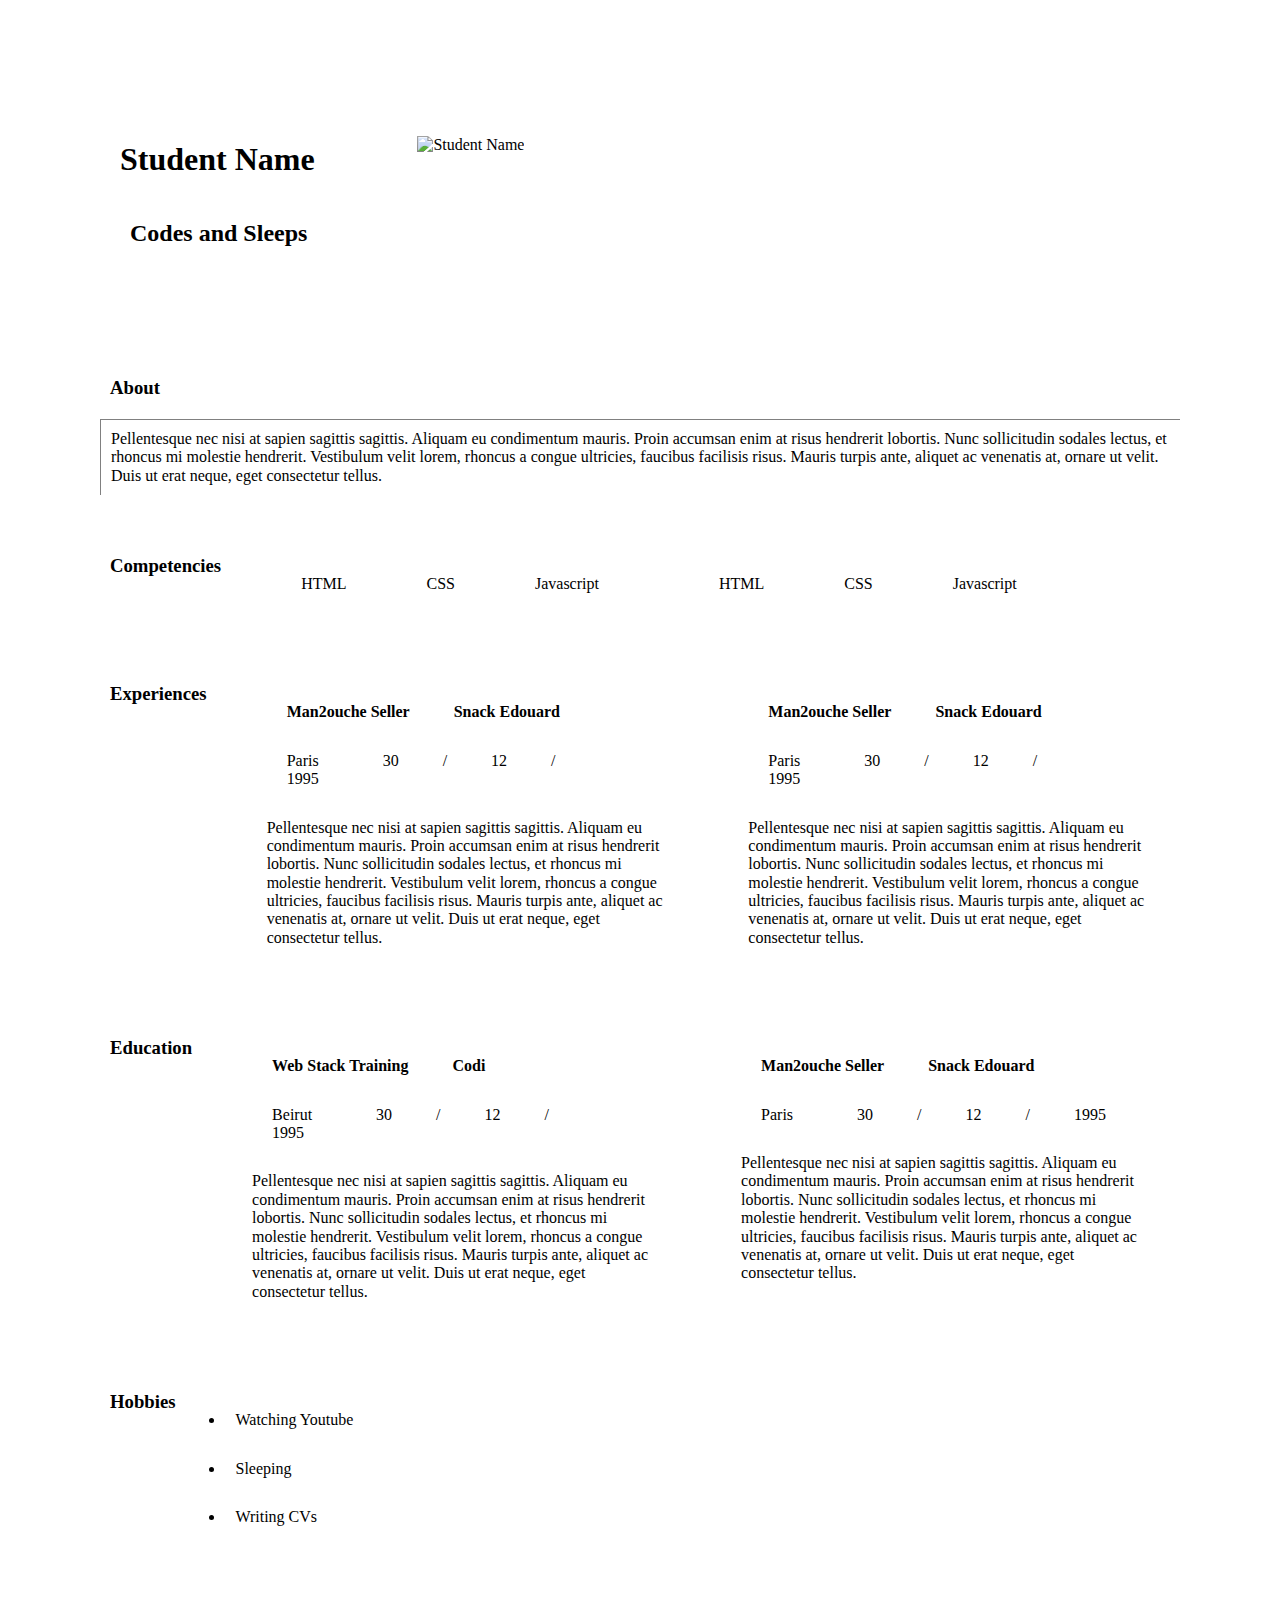
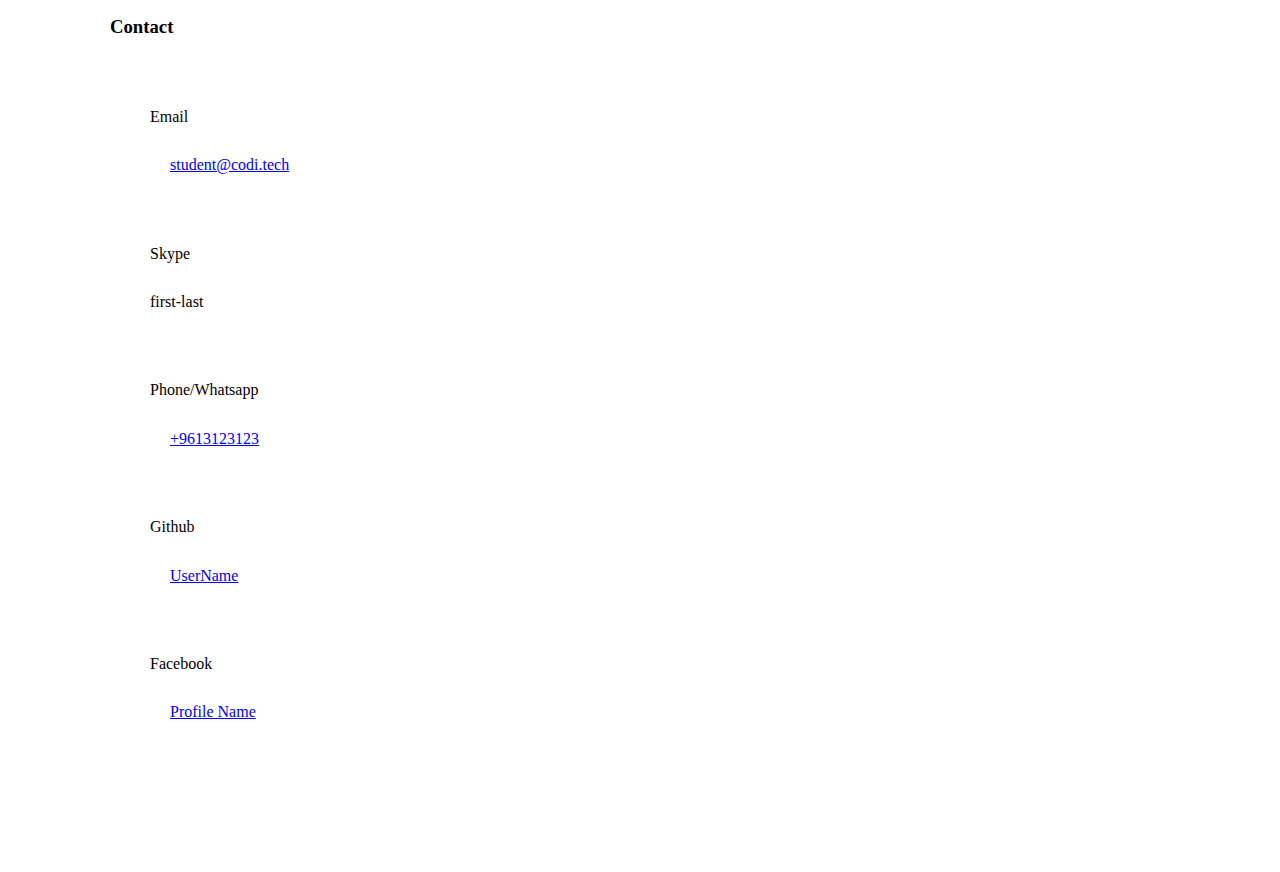
==== public/style2/index.html @ 8daa3da4 "completed /public/style1/style.css style 1" ====
<!DOCTYPE html>
<html lang="en">
  <head>
    <!-- Meta tags -->
    <meta http-equiv="content-type" content="text/html; charset=UTF-8" />
    <meta charset="utf-8" />
    <meta http-equiv="X-UA-Compatible" content="IE=edge,chrome=1" />
    <meta name="viewport" content="width=device-width, initial-scale=1.0" />
    <!-- /Meta tags -->

    <title>JStudent | CV</title>

    <!-- Stylesheets -->
    <link rel="stylesheet" href="style.css">
    <link rel="stylesheet" href="normalize.css" />
    <!-- /Stylesheets -->
  </head>
  <body>
    <div id="#wrapper">
      <header>
        <div>
          <hgroup>
            <h1>Student Name</h1>
            <h2>Codes and Sleeps</h2>
          </hgroup>
          <figure>
            <img src="../images/110x110.png" alt="Student Name" />
          </figure>
        </div>
      </header>
      <div class="content">
        <section id="about">
          <h3>About</h3>
          <p>
            Pellentesque nec nisi at sapien sagittis sagittis. Aliquam eu
            condimentum mauris. Proin accumsan enim at risus hendrerit lobortis.
            Nunc sollicitudin sodales lectus, et rhoncus mi molestie hendrerit.
            Vestibulum velit lorem, rhoncus a congue ultricies, faucibus
            facilisis risus. Mauris turpis ante, aliquet ac venenatis at, ornare
            ut velit. Duis ut erat neque, eget consectetur tellus.
          </p>
        </section>
        <section id="competencies">
          <h3>Competencies</h3>
          <div class="skills skills-primary">
            <div class="skill" data-skill="5">
              <span>HTML</span>
            </div>
            <div class="skill" data-skill="3">
              <span>CSS</span>
            </div>
            <div class="skill" data-skill="1">
              <span>Javascript</span>
            </div>
          </div>
          <div class="skills skills-secondary">
            <div class="skill" data-skill="9">
              <span>HTML</span>
            </div>
            <div class="skill" data-skill="5">
              <span>CSS</span>
            </div>
            <div class="skill" data-skill="7">
              <span>Javascript</span>
            </div>
          </div>
        </section>
        <section id="experiences">
          <h3>Experiences</h3>
          <div class="experience">
            <h4>
              <span class="experience-type">Man2ouche Seller</span>
              <span class="experience-institution">Snack Edouard</span>
            </h4>
            <div class="experience-details">
              <span class="experience-location">
                Paris
              </span>
              <span class="experience-date">
                <span class="day">30</span>
                <span class="experience-date-separator">/</span>
                <span class="month">12</span>
                <span class="experience-date-separator">/</span>
                <span class="year">1995</span>
              </span>
            </div>
            <p class="experience-description">
              Pellentesque nec nisi at sapien sagittis sagittis. Aliquam eu
              condimentum mauris. Proin accumsan enim at risus hendrerit
              lobortis. Nunc sollicitudin sodales lectus, et rhoncus mi molestie
              hendrerit. Vestibulum velit lorem, rhoncus a congue ultricies,
              faucibus facilisis risus. Mauris turpis ante, aliquet ac venenatis
              at, ornare ut velit. Duis ut erat neque, eget consectetur tellus.
            </p>
          </div>
          <div class="experience">
            <h4>
              <span class="experience-type">Man2ouche Seller</span>
              <span class="experience-institution">Snack Edouard</span>
            </h4>
            <div class="experience-details">
              <span class="experience-location">
                Paris
              </span>
              <span class="experience-date">
                <span class="day">30</span>
                <span class="experience-date-separator">/</span>
                <span class="month">12</span>
                <span class="experience-date-separator">/</span>
                <span class="year">1995</span>
              </span>
            </div>
            <p class="experience-description">
              Pellentesque nec nisi at sapien sagittis sagittis. Aliquam eu
              condimentum mauris. Proin accumsan enim at risus hendrerit
              lobortis. Nunc sollicitudin sodales lectus, et rhoncus mi molestie
              hendrerit. Vestibulum velit lorem, rhoncus a congue ultricies,
              faucibus facilisis risus. Mauris turpis ante, aliquet ac venenatis
              at, ornare ut velit. Duis ut erat neque, eget consectetur tellus.
            </p>
          </div>
        </section>
        <section id="education">
          <h3>Education</h3>
          <div class="experience">
            <h4>
              <span class="experience-type">Web Stack Training</span>
              <span class="experience-institution">Codi</span>
            </h4>
            <div class="experience-details">
              <span class="experience-location">
                Beirut
              </span>
              <span class="experience-date">
                <span class="day">30</span>
                <span class="experience-date-separator">/</span>
                <span class="month">12</span>
                <span class="experience-date-separator">/</span>
                <span class="year">1995</span>
              </span>
            </div>
            <p class="experience-description">
              Pellentesque nec nisi at sapien sagittis sagittis. Aliquam eu
              condimentum mauris. Proin accumsan enim at risus hendrerit
              lobortis. Nunc sollicitudin sodales lectus, et rhoncus mi molestie
              hendrerit. Vestibulum velit lorem, rhoncus a congue ultricies,
              faucibus facilisis risus. Mauris turpis ante, aliquet ac venenatis
              at, ornare ut velit. Duis ut erat neque, eget consectetur tellus.
            </p>
          </div>
          <div class="experience">
            <h4>
              <span class="experience-type">Man2ouche Seller</span>
              <span class="experience-institution">Snack Edouard</span>
            </h4>
            <div class="experience-details">
              <span class="experience-location">
                Paris
              </span>
              <span class="experience-date">
                <span class="day">30</span>
                <span class="experience-date-separator">/</span>
                <span class="month">12</span>
                <span class="experience-date-separator">/</span>
                <span class="year">1995</span>
              </span>
            </div>
            <p class="experience-description">
              Pellentesque nec nisi at sapien sagittis sagittis. Aliquam eu
              condimentum mauris. Proin accumsan enim at risus hendrerit
              lobortis. Nunc sollicitudin sodales lectus, et rhoncus mi molestie
              hendrerit. Vestibulum velit lorem, rhoncus a congue ultricies,
              faucibus facilisis risus. Mauris turpis ante, aliquet ac venenatis
              at, ornare ut velit. Duis ut erat neque, eget consectetur tellus.
            </p>
          </div>
        </section>
        <section id="hobbies">
          <h3>Hobbies</h3>
          <ul>
            <li>Watching Youtube</li>
            <li>Sleeping</li>
            <li>Writing CVs</li>
          </ul>
        </section>
        <section id="contact">
          <h3>Contact</h3>
          <div class="contacts">
            <dl class="contact contact-email">
              <dt class="contact-type">Email</dt>
              <dd class="contact-value">
                <a href="mailto:student@codi.tech">student@codi.tech</a>
              </dd>
            </dl>
            <dl class="contact contact-skype">
              <dt class="contact-type">Skype</dt>
              <dd class="contact-value">first-last</dd>
            </dl>
            <dl class="contact contact-phone">
              <dt class="contact-type">Phone/Whatsapp</dt>
              <dd class="contact-value">
                <a href="tel:+96170261482">+9613123123</a>
              </dd>
            </dl>
            <dl class="contact contact-github">
              <dt class="contact-type">Github</dt>
              <dd class="contact-value">
                <a href="https://github.com/User/" target="_blank">UserName</a>
              </dd>
            </dl>
            <dl class="contact contact-facebook">
              <dt class="contact-type">Facebook</dt>
              <dd class="contact-value">
                <a href="//www.facebook.com/profileName" target="_blank"
                  >Profile Name</a
                >
              </dd>
            </dl>
          </div>
        </section>
      </div>
    </div>
  </body>
</html>
---- public/style2/style.css ----
*{
    padding: 10px;
    margin: 10px;
 }
 #competencies , #experiences , #education , #hobbies{
    display: flex;
}
.skills-primary{
    display: flex;
}
.skills-secondary{
    display: flex;
   
}
#about > p{
    border-left: 1px solid gray;
}
 #Competencies>.skills-primary{
    border-left: 2px solid gray;
}

#about> p{
border-top: 1px solid gray;
}
header > div{
    display: flex;
    width: 100%;
}
figure{
    float: right;
}
/*.skills-primary .skills-secondary{
    flex-direction: column;
}
.skills{
    flex-direction: column;
}
.skill{
    display: flex;
}*/
.experience{
    display: inline-block;
}
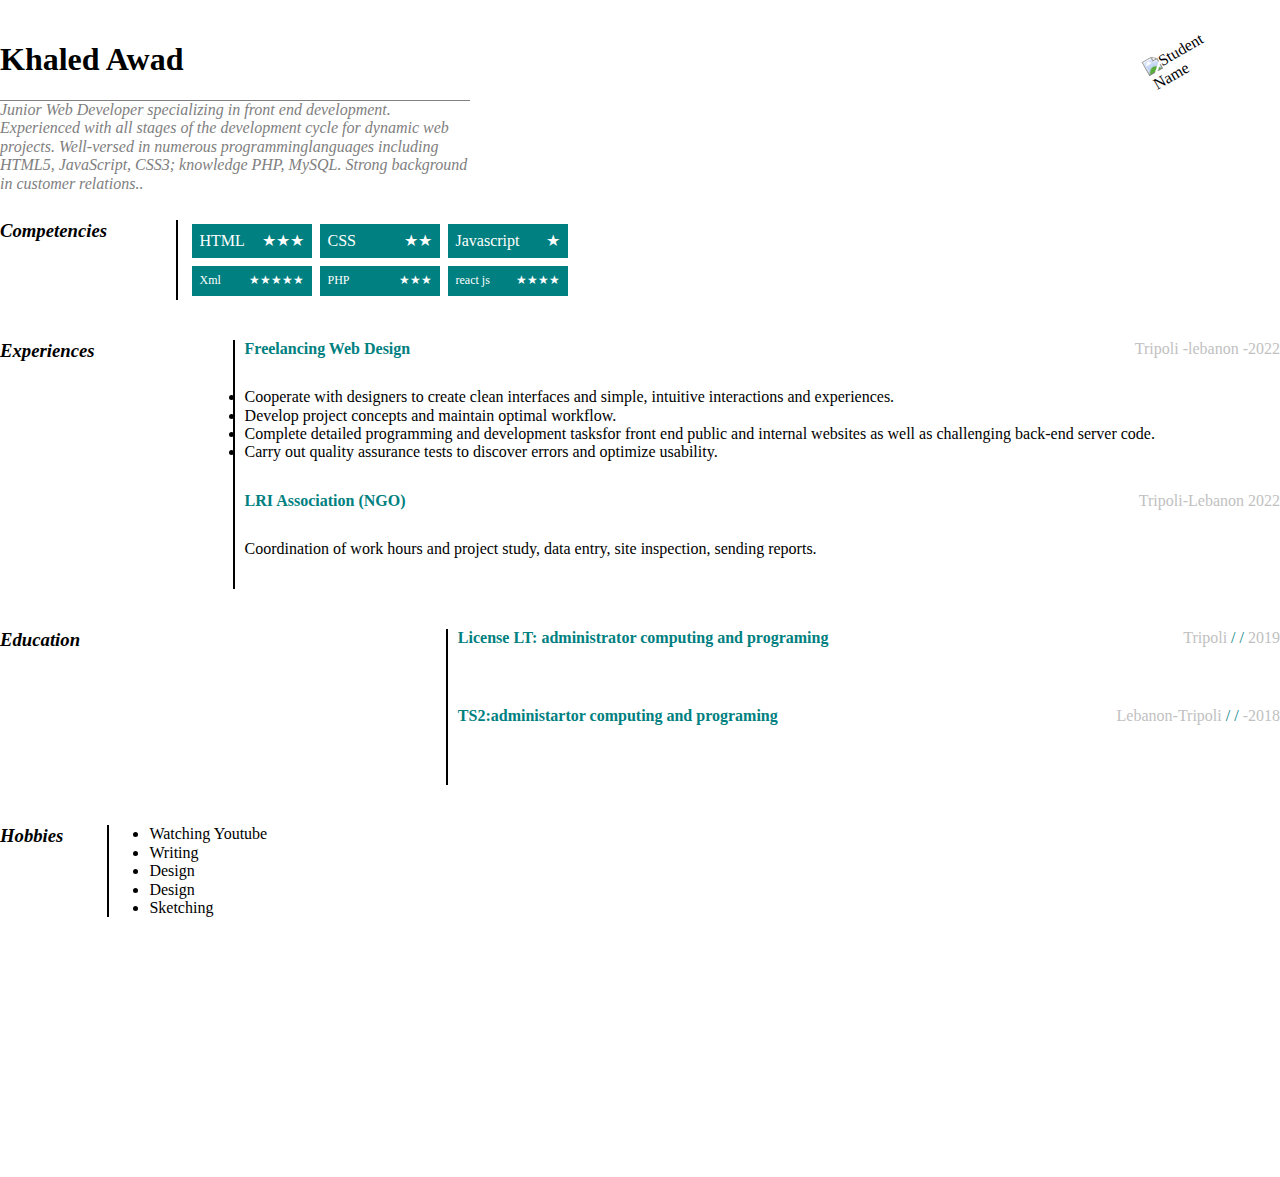
==== commit 91cff8da: "adding ouwn information" ====
--- a/public/style2/index.html
+++ b/public/style2/index.html
@@ -20,11 +20,11 @@
       <header>
         <div>
           <hgroup>
-            <h1>Student Name</h1>
-            <h2>Codes and Sleeps</h2>
+            <h1>Khaled Awad</h1>
+            <h2>Web Developer</h2>
           </hgroup>
           <figure>
-            <img src="../images/110x110.png" alt="Student Name" />
+            <img src="../images/123.png" alt="Student Name" width="200" height="200" />
           </figure>
         </div>
       </header>
@@ -32,12 +32,11 @@
         <section id="about">
           <h3>About</h3>
           <p>
-            Pellentesque nec nisi at sapien sagittis sagittis. Aliquam eu
-            condimentum mauris. Proin accumsan enim at risus hendrerit lobortis.
-            Nunc sollicitudin sodales lectus, et rhoncus mi molestie hendrerit.
-            Vestibulum velit lorem, rhoncus a congue ultricies, faucibus
-            facilisis risus. Mauris turpis ante, aliquet ac venenatis at, ornare
-            ut velit. Duis ut erat neque, eget consectetur tellus.
+            Junior Web Developer specializing in front end development.
+            Experienced with all stages of the development cycle for dynamic
+            web projects. Well-versed in numerous programminglanguages
+            including HTML5, JavaScript, CSS3; knowledge PHP, MySQL. Strong
+            background in customer relations..
           </p>
         </section>
         <section id="competencies">
@@ -55,13 +54,13 @@
           </div>
           <div class="skills skills-secondary">
             <div class="skill" data-skill="9">
-              <span>HTML</span>
+              <span>Xml</span>
             </div>
             <div class="skill" data-skill="5">
-              <span>CSS</span>
+              <span>PHP</span>
             </div>
             <div class="skill" data-skill="7">
-              <span>Javascript</span>
+              <span>react js</span>
             </div>
           </div>
         </section>
@@ -69,54 +68,55 @@
           <h3>Experiences</h3>
           <div class="experience">
             <h4>
-              <span class="experience-type">Man2ouche Seller</span>
-              <span class="experience-institution">Snack Edouard</span>
-            </h4>
-            <div class="experience-details">
-              <span class="experience-location">
-                Paris
-              </span>
-              <span class="experience-date">
-                <span class="day">30</span>
-                <span class="experience-date-separator">/</span>
-                <span class="month">12</span>
-                <span class="experience-date-separator">/</span>
-                <span class="year">1995</span>
-              </span>
-            </div>
-            <p class="experience-description">
-              Pellentesque nec nisi at sapien sagittis sagittis. Aliquam eu
-              condimentum mauris. Proin accumsan enim at risus hendrerit
-              lobortis. Nunc sollicitudin sodales lectus, et rhoncus mi molestie
-              hendrerit. Vestibulum velit lorem, rhoncus a congue ultricies,
-              faucibus facilisis risus. Mauris turpis ante, aliquet ac venenatis
-              at, ornare ut velit. Duis ut erat neque, eget consectetur tellus.
-            </p>
-          </div>
-          <div class="experience">
-            <h4>
-              <span class="experience-type">Man2ouche Seller</span>
-              <span class="experience-institution">Snack Edouard</span>
-            </h4>
-            <div class="experience-details">
-              <span class="experience-location">
-                Paris
-              </span>
-              <span class="experience-date">
-                <span class="day">30</span>
-                <span class="experience-date-separator">/</span>
-                <span class="month">12</span>
-                <span class="experience-date-separator">/</span>
-                <span class="year">1995</span>
-              </span>
-            </div>
-            <p class="experience-description">
-              Pellentesque nec nisi at sapien sagittis sagittis. Aliquam eu
-              condimentum mauris. Proin accumsan enim at risus hendrerit
-              lobortis. Nunc sollicitudin sodales lectus, et rhoncus mi molestie
-              hendrerit. Vestibulum velit lorem, rhoncus a congue ultricies,
-              faucibus facilisis risus. Mauris turpis ante, aliquet ac venenatis
-              at, ornare ut velit. Duis ut erat neque, eget consectetur tellus.
+              <span class="experience-type">Freelancing Web Design</span>
+              <span class="experience-institution"></span>
+            </h4>
+            <div class="experience-details">
+              <span class="experience-location">
+               Tripoli -lebanon
+              </span>
+              <span class="experience-date">
+                <span class="day"></span>
+                <span class="experience-date-separator"></span>
+                <span class="month"></span>
+                <span class="experience-date-separator"></span>
+                <span class="year">-2022</span>
+              </span>
+            </div>
+            <p class="experience-description">
+             <ul>
+              <li>Cooperate with designers to create clean interfaces and
+              simple, intuitive interactions and experiences.</li>
+            <li> Develop project concepts and maintain optimal
+              workflow.</li>
+            <li> Complete detailed programming and development tasksfor
+              front end public and internal websites as well as challenging
+              back-end server code.</li>
+            <li>Carry out quality assurance tests to discover errors and
+              optimize usability.</li>
+            </ul>
+            </p>
+          </div>
+          <div class="experience">
+            <h4>
+              <span class="experience-type">LRI Association (NGO)</span>
+              <span class="experience-institution">,(Supervisor)</span>
+            </h4>
+            <div class="experience-details">
+              <span class="experience-location">
+                Tripoli-Lebanon
+              </span>
+              <span class="experience-date">
+                <span class="day"></span>
+                <span class="experience-date-separator"></span>
+                <span class="month"></span>
+                <span class="experience-date-separator"></span>
+                <span class="year">2022</span>
+              </span>
+            </div>
+            <p class="experience-description">
+              Coordination of work hours and project study, data entry, site
+              inspection, sending reports.
             </p>
           </div>
         </section>
@@ -124,54 +124,43 @@
           <h3>Education</h3>
           <div class="experience">
             <h4>
-              <span class="experience-type">Web Stack Training</span>
-              <span class="experience-institution">Codi</span>
-            </h4>
-            <div class="experience-details">
-              <span class="experience-location">
-                Beirut
-              </span>
-              <span class="experience-date">
-                <span class="day">30</span>
-                <span class="experience-date-separator">/</span>
-                <span class="month">12</span>
-                <span class="experience-date-separator">/</span>
-                <span class="year">1995</span>
-              </span>
-            </div>
-            <p class="experience-description">
-              Pellentesque nec nisi at sapien sagittis sagittis. Aliquam eu
-              condimentum mauris. Proin accumsan enim at risus hendrerit
-              lobortis. Nunc sollicitudin sodales lectus, et rhoncus mi molestie
-              hendrerit. Vestibulum velit lorem, rhoncus a congue ultricies,
-              faucibus facilisis risus. Mauris turpis ante, aliquet ac venenatis
-              at, ornare ut velit. Duis ut erat neque, eget consectetur tellus.
-            </p>
-          </div>
-          <div class="experience">
-            <h4>
-              <span class="experience-type">Man2ouche Seller</span>
-              <span class="experience-institution">Snack Edouard</span>
-            </h4>
-            <div class="experience-details">
-              <span class="experience-location">
-                Paris
-              </span>
-              <span class="experience-date">
-                <span class="day">30</span>
-                <span class="experience-date-separator">/</span>
-                <span class="month">12</span>
-                <span class="experience-date-separator">/</span>
-                <span class="year">1995</span>
-              </span>
-            </div>
-            <p class="experience-description">
-              Pellentesque nec nisi at sapien sagittis sagittis. Aliquam eu
-              condimentum mauris. Proin accumsan enim at risus hendrerit
-              lobortis. Nunc sollicitudin sodales lectus, et rhoncus mi molestie
-              hendrerit. Vestibulum velit lorem, rhoncus a congue ultricies,
-              faucibus facilisis risus. Mauris turpis ante, aliquet ac venenatis
-              at, ornare ut velit. Duis ut erat neque, eget consectetur tellus.
+              <span class="experience-type">License LT: administrator computing and programing</span>
+              <span class="experience-institution">,(IPNET Institut technique, LB)</span>
+            </h4>
+            <div class="experience-details">
+              <span class="experience-location">
+                Tripoli
+              </span>
+              <span class="experience-date">
+                <span class="day"></span>
+                <span class="experience-date-separator">/</span>
+                <span class="month"></span>
+                <span class="experience-date-separator">/</span>
+                <span class="year">2019</span>
+              </span>
+            </div>
+            <p class="experience-description">
+              
+            </p>
+          </div>
+          <div class="experience">
+            <h4>
+              <span class="experience-type">TS2:administartor computing and programing</span>
+              <span class="experience-institution">,(IPNET Institut technique, LB)</span>
+            </h4>
+            <div class="experience-details">
+              <span class="experience-location">
+                Lebanon-Tripoli
+              </span>
+              <span class="experience-date">
+                <span class="day"></span>
+                <span class="experience-date-separator">/</span>
+                <span class="month"></span>
+                <span class="experience-date-separator">/</span>
+                <span class="year">-2018</span>
+              </span>
+            </div>
+            <p class="experience-description">
             </p>
           </div>
         </section>
@@ -179,8 +168,10 @@
           <h3>Hobbies</h3>
           <ul>
             <li>Watching Youtube</li>
-            <li>Sleeping</li>
-            <li>Writing CVs</li>
+            <li>Writing</li>
+            <li>Design</li>
+            <li>Design</li>
+            <li>Sketching</li>
           </ul>
         </section>
         <section id="contact">
@@ -189,30 +180,31 @@
             <dl class="contact contact-email">
               <dt class="contact-type">Email</dt>
               <dd class="contact-value">
-                <a href="mailto:student@codi.tech">student@codi.tech</a>
+                <a href="mailto:student@codi.tech">awadkhaled.webdev@gmail.com</a>
               </dd>
             </dl>
             <dl class="contact contact-skype">
-              <dt class="contact-type">Skype</dt>
-              <dd class="contact-value">first-last</dd>
+              <dt class="contact-type">facebook</dt>
+              <dd class="contact-value">khaled awad</dd>
             </dl>
             <dl class="contact contact-phone">
               <dt class="contact-type">Phone/Whatsapp</dt>
               <dd class="contact-value">
-                <a href="tel:+96170261482">+9613123123</a>
+                <a href="tel:+96170261482">+961 3 138 537</a>
               </dd>
             </dl>
             <dl class="contact contact-github">
               <dt class="contact-type">Github</dt>
               <dd class="contact-value">
-                <a href="https://github.com/User/" target="_blank">UserName</a>
+                <a href="https://github.com/User/" target="_blank">github.com/khaledawadi11454</a>
               </dd>
             </dl>
             <dl class="contact contact-facebook">
-              <dt class="contact-type">Facebook</dt>
+              <dt class="contact-type">Linkdin</dt>
               <dd class="contact-value">
                 <a href="//www.facebook.com/profileName" target="_blank"
-                  >Profile Name</a
+                  >www.linkedin.com/in/khaledawadi11
+                  454</a
                 >
               </dd>
             </dl>
--- a/public/style2/style.css
+++ b/public/style2/style.css
@@ -1,43 +1,293 @@
- *{
-    padding: 10px;
-    margin: 10px;
- }
- #competencies , #experiences , #education , #hobbies{
-    display: flex;
-}
-.skills-primary{
-    display: flex;
-}
-.skills-secondary{
-    display: flex;
-   
-}
-#about > p{
-    border-left: 1px solid gray;
-}
- #Competencies>.skills-primary{
-    border-left: 2px solid gray;
-}
-
-#about> p{
-border-top: 1px solid gray;
-}
-header > div{
-    display: flex;
-    width: 100%;
-}
-figure{
-    float: right;
-}
-/*.skills-primary .skills-secondary{
-    flex-direction: column;
-}
-.skills{
-    flex-direction: column;
-}
-.skill{
-    display: flex;
-}*/
-.experience{
-    display: inline-block;
-}+*{
+  margin: 0;
+  padding: 0;
+  box-sizing: border-box;
+}
+
+#wrapper {
+  width: 40%;
+  margin: 0 auto;
+}
+
+header {
+  display: flex;
+  padding: 20px 0;
+  margin-bottom: 100px;
+}
+
+header div {
+  display: flex;
+}
+
+header div hgroup {
+  width: 100%;
+}
+
+header div figure {
+  transform: rotate(330deg);
+}
+
+header h2 {
+  display: none;
+}
+
+#about h3 {
+  display: none;
+}
+
+#about {
+  position: absolute;
+  top: 100px;
+  width: 470px;
+}
+
+#about p {
+  font-style: italic;
+  color: gray;
+  border-top: 1px solid gray;
+}
+
+#competencies {
+  display: grid;
+  grid-template-areas:'h3 primary' 'h3 secondary';
+  margin-bottom: 40px;
+  width: 50%;
+}
+
+#competencies h3 {
+  grid-area: h3;
+}
+
+#competencies .skills .skill {
+  background-color: #008080;
+  padding: 8px;
+  color: #fff;
+  margin: 4px;
+  width: 120px;
+  display: flex;
+  justify-content: space-between;
+  align-items: center;
+}
+
+#competencies .skills-primary {
+  grid-area: primary;
+  margin-left: -20px;
+}
+
+#competencies .skills-primary div:first-child::after {
+  content: "\2605" "\2605" "\2605";
+}
+
+#competencies .skills-primary div:nth-child(2)::after {
+  content: "\2605" "\2605";
+}
+
+#competencies .skills-primary div:last-child::after {
+  content: "\2605";
+}
+
+#competencies .skills-secondary .skill {
+  font-size: 12px;
+}
+
+#competencies .skills .skill span {
+  margin-right: 10px;
+}
+
+#competencies .skills-secondary div:first-child::after {
+  content: "\2605" "\2605" "\2605" "\2605" "\2605";
+}
+
+#competencies .skills-secondary div:nth-child(2)::after {
+  content: "\2605" "\2605" "\2605";
+}
+
+#competencies .skills-secondary div:last-child::after {
+  content: "\2605" "\2605" "\2605" "\2605";
+}
+
+#competencies .skills-secondary {
+  grid-area: secondary;
+}
+
+#competencies .skills {
+  display: flex;
+  margin-left: 10px;
+}
+
+#experiences {
+  display: grid;
+  margin-bottom: 40px;
+}
+
+#experiences div:last-child {
+  grid-column: 2;
+  grid-row: 2;
+}
+
+#experiences h3 {
+  grid-column: 1;
+  grid-row: span 2;
+  padding-right: 13px;
+}
+
+#education {
+  display: grid;
+}
+
+#education div:last-child {
+  grid-column: 2;
+  grid-row: 2;
+}
+
+#education h3 {
+  grid-column: 1;
+  grid-row: span 2;
+  padding-right: 27px;
+}
+
+section .experience {
+  padding-left: 10px;
+}
+
+section .experience h4 {
+  color: #008080;
+  display: inline-block;
+}
+
+section .experience:nth-child(odd) h4 {
+  margin-top: 30px;
+}
+
+section .experience:nth-child(odd) div {
+  margin-top: 30px;
+}
+
+section .experience:nth-child(odd) p {
+  padding-bottom: 30px;
+}
+
+section .experience div {
+  color: #c1c1c1;
+}
+
+.experience .experience-date span:nth-child(even) {
+  color: #008080;
+}
+
+section .experience h4 span:last-child {
+  display: none;
+}
+
+section h3 {
+  border-right: 2px solid #000;
+  font-style: italic;
+}
+
+section .experience .experience-details {
+  float: right;
+}
+
+section .experience .experience-description {
+  margin-top: 30px;
+}
+
+#hobbies {
+  display: flex;
+  margin-top: 40px;
+}
+
+#hobbies h3 {
+  padding-right: 44px;
+}
+
+#hobbies ul {
+  margin-left: 40px;
+}
+
+#contact {
+  margin: 80px 0;
+}
+
+#contact h3 {
+  display: none;
+}
+
+#contact .contacts dt {
+  display: none;
+}
+
+#contact .contacts a {
+  display: none;
+}
+
+#contact .contact-skype {
+  display: none;
+}
+
+#contact .contacts .contact-email {
+  background-image: url(../images/email.png);
+  background-size: cover;
+  background-position: center;
+  background-repeat: no-repeat;
+  width: 100px;
+  height: 100px;
+}
+
+#contact .contacts .contact-phone {
+  background-image: url(../images/phone.png);
+  background-size: cover;
+  background-position: center;
+  background-repeat: no-repeat;
+  width: 100px;
+  height: 100px;
+}
+
+#contact .contacts .contact-github {
+  background-image: url(../images/github.png);
+  background-size: cover;
+  background-position: center;
+  background-repeat: no-repeat;
+  width: 100px;
+  height: 100px;
+}
+
+#contact .contacts .contact-facebook {
+  background-image: url(../images/facebook.png);
+  background-size: cover;
+  background-position: center;
+  background-repeat: no-repeat;
+  width: 100px;
+  height: 100px;
+}
+
+#contact .contacts  {
+  display: flex;
+  justify-content: center;
+  align-items: center;
+  flex-wrap: wrap;
+  gap: 30px;
+}
+
+
+@media (max-width: 767px) {
+  #wrapper {
+    width: 90%;
+    padding: 0 auto;
+  }
+
+  header {
+    margin-bottom: 200px;
+  }
+
+  header div figure {
+    display: none;
+  }
+
+  section h3 {
+    border-right: none;
+    border-bottom: 1px solid #000;
+    width: min-content;
+    font-style: italic;
+  }
+
